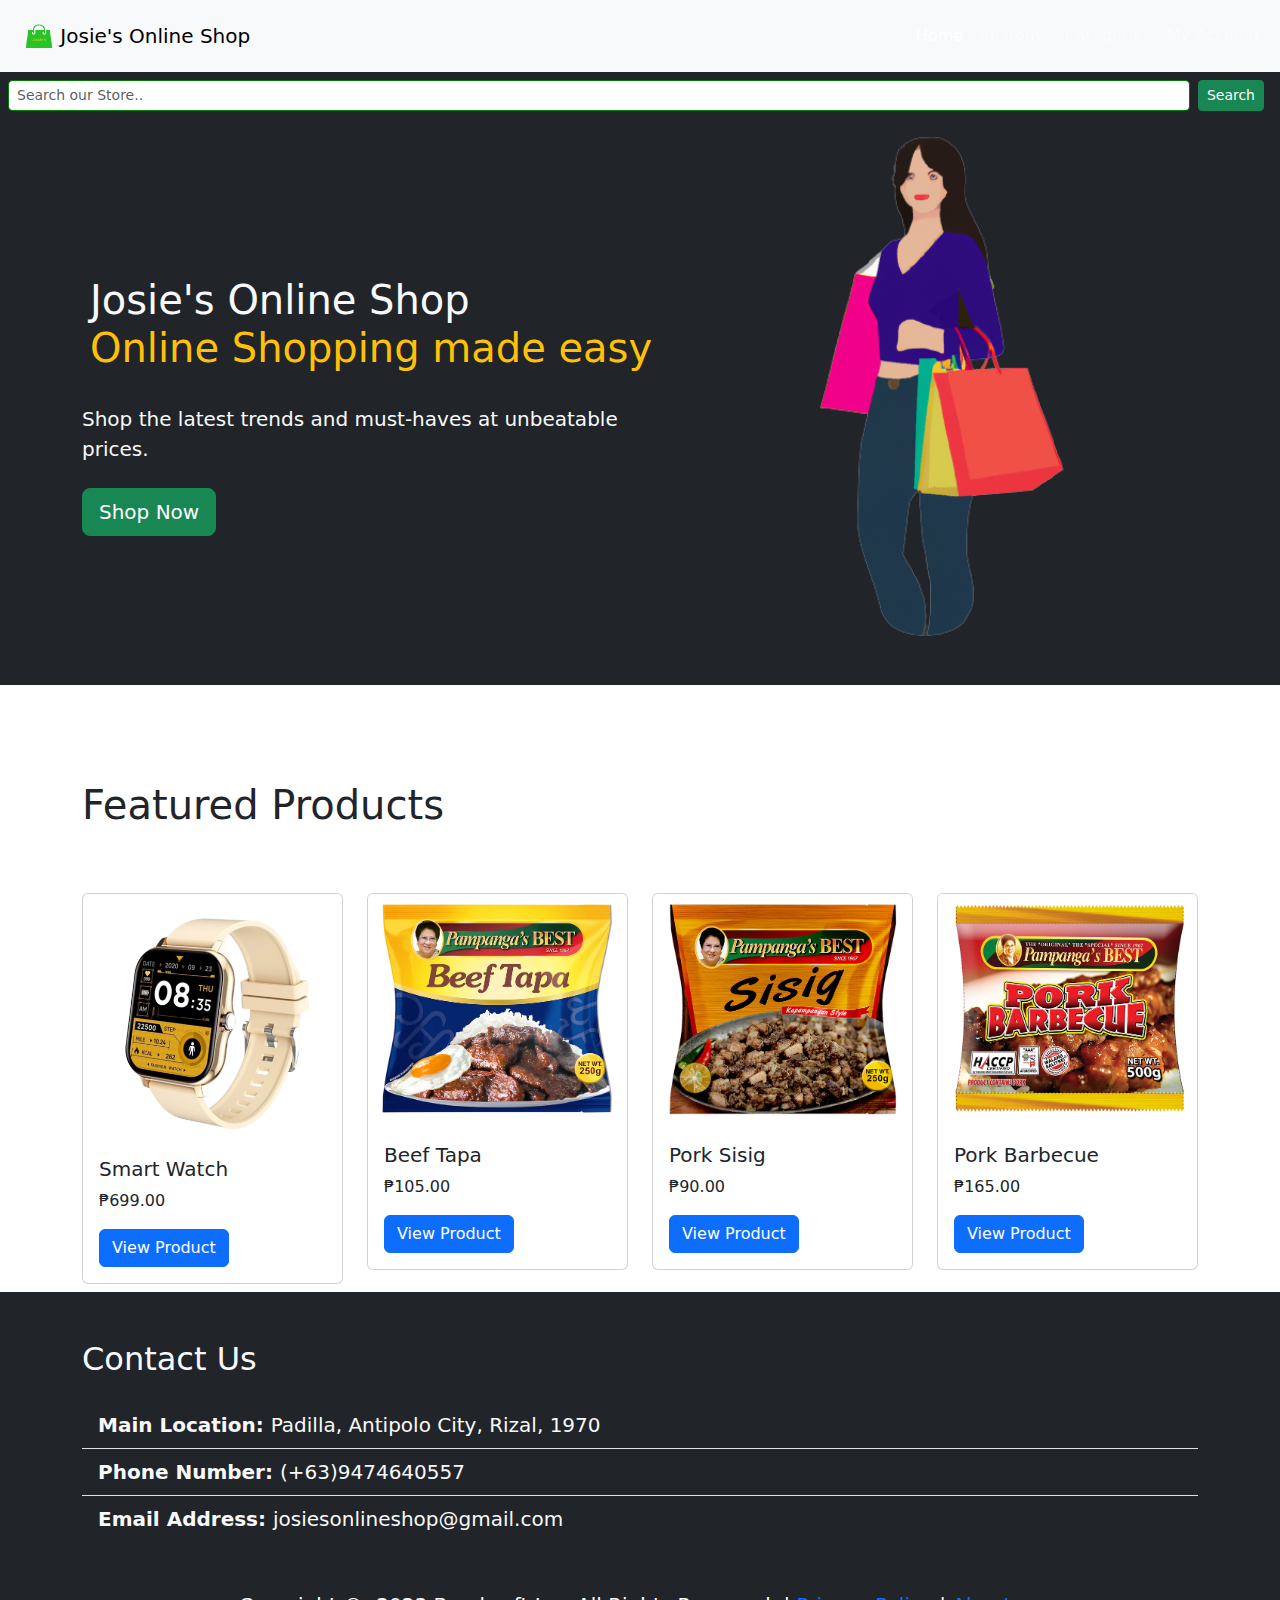
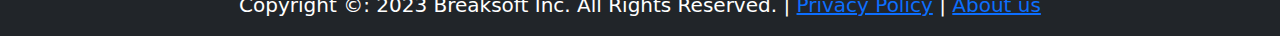
==== index.html @ be5e98fe "FIxed Navbar Toggler Color" ====
<!DOCTYPE html>
<html lang="en">
<head>
    <meta charset="UTF-8">
    <meta http-equiv="X-UA-Compatible" content="IE=edge">
    <meta name="viewport" content="width=device-width, initial-scale=1.0">
    <title>Josie's Online Shop</title>
    <link rel="shortcut icon" href="/assets/favicon.png" type="image/x-icon">
    <link rel="stylesheet" href="css/bootstrap.css" />
    <link rel="stylesheet" href="css/style.css" />
    <link rel="stylesheet" href="https://cdn.jsdelivr.net/npm/bootstrap-icons@1.3.0/font/bootstrap-icons.css">
    <style>
    </style>
</head>
<body class="d-flex flex-column min-vh-100">
    <header>
        <nav class="navbar navbar-dark sticky-top navbar-expand-lg bg-body-tertiary">
            <div class="container-fluid">
                <nav class="navbar bg-body-tertiary">
                    <div class="container-fluid">
                      <a class="navbar-brand" href="index.html">
                        <img src="/assets/logo.png" alt="Logo" width="30" height="24" class="d-inline-block align-text-top">
                        Josie's Online Shop
                      </a>
                    </div>
                  </nav>
              <button class="navbar-toggler" type="button" data-bs-toggle="collapse" data-bs-target="#navbarSupportedContent" aria-controls="navbarSupportedContent" aria-expanded="false" aria-label="Toggle navigation">
                <span class="navbar-toggler-icon"></span>
              </button>
              <div class="collapse navbar-collapse" id="navbarSupportedContent">
                <ul class="navbar-nav mb-2 mb-lg-0 ms-auto">
                  <li class="nav-item">
                    <a class="nav-link active" aria-current="page" href="#">Home</a>
                  </li>
                  <li class="nav-item">
                    <a class="nav-link" href="shop.html">All Items</a>
                  </li>
                  <li class="nav-item">
                    <a class="nav-link" href="categories.html">Categories</a>
                  </li>
                  <li class="nav-item">
                    <a class="nav-link" href="signin.html">My Account</a>
                  </li>
                </ul>
              </div>
            </div>
          </nav>
          <div class="container-fluid p-2 bg-dark">
            <form class="d-flex" role="search">
                <input class="form-control form-control-sm me-2" type="search" placeholder="Search our Store.." aria-label="Search">
                <button class="btn btn-success me-2 btn-sm" type="submit" id="searchBtn">Search</button>
            </form>
        </div>
        
    </header>
        <!-- ShowCase-->
        <section class="bg-dark text-light p-2">
            <div class="container py-2">
                <div class="d-flex align-items-center justify-content-between text-center text-sm-start">
                    <div>
                        <h1 class="p-2">Josie's Online Shop<br>
                            <span class="text-warning">
                                Online Shopping made easy
                            </span>
                        </h1>
                        <p class="lead my-4">
                            Shop the latest trends and must-haves at unbeatable prices.
                        </p>
                        <button class="btn btn-success btn-lg" id="shopNowButton">Shop Now</button>
                    </div>
                    <img class="img-fluid w-50 h-50 d-none d-sm-block" src="assets/showcase.png">
                </div>
            </div>
        </section>
    <main>
    <!--Feautured Products-->
    <section class="text-start div-md-2">
        <div class="container text-start pt-5">
            <h1 class="py-5 text-start" id="resultLabel">Featured Products</h1>
            <div class="row" id="productsContainer"></div>
        </div>
    </section>
    </main>
    <footer class="bg-dark mt-auto">
        <!--Contact-->
        <section class="p-5 text-light bg-dark">
            <div class="container">
                <div class="row g-4">
                    <div class="col-md">
                        <h2 class="mb-4">Contact Us</h2>
                        <ul class="list-group list-group-flush lead">
                            <li class="list-group-item bg-dark text-light">
                                <span class="fw-bold">Main Location: </span> Padilla, Antipolo City, Rizal, 1970
                            </li>
                            <li class="list-group-item bg-dark text-light">
                                <span class="fw-bold">Phone Number: </span>(+63)9474640557
                            </li>
                            <li class="list-group-item bg-dark text-light">
                                <span class="fw-bold">Email Address: </span>josiesonlineshop@gmail.com
                            </li>
                        </ul>
                    </div>
                </div>
            </div>
        </section>
        <div class="container">
            <p class="text-center text-white lead">Copyright &copy: 2023 Breaksoft Inc. All Rights Reserved. | <a href="#">Privacy Policy</a> | <a href="#">About us</a></p>
            <button type="button" class="btn btn-warning btn-floating btn-lg rounded-circle" id="btn-back-to-top">
                <i class="bi bi-box-arrow-in-up"></i>
            </button>
        </div>
    </footer>
    <script src="js/bootstrap.bundle.js"></script>
    <script src="index.js"></script>
    <script src="search.js"></script>
</body>
</html>
---- css/style.css ----
@media(min-width: 78px) {
    .search-input {
        width: 50%;;
    }
}

#btn-back-to-top {
    position: fixed;
    bottom: 20px;
    right: 20px;
    display: none;
  }
  
  input:valid {
    border: 1px solid green;
  }
  
  input:invalid {
    border: 1px solid red;
  }

  @font-face {
    font-family: 'Dancing Script';
    src: url('../assets/dancing_script.ttf') format('truetype');
    font-weight: normal;
    font-style: normal;
  }
  
  .dancing-script {
    font-family: 'Dancing Script', sans-serif;
  }
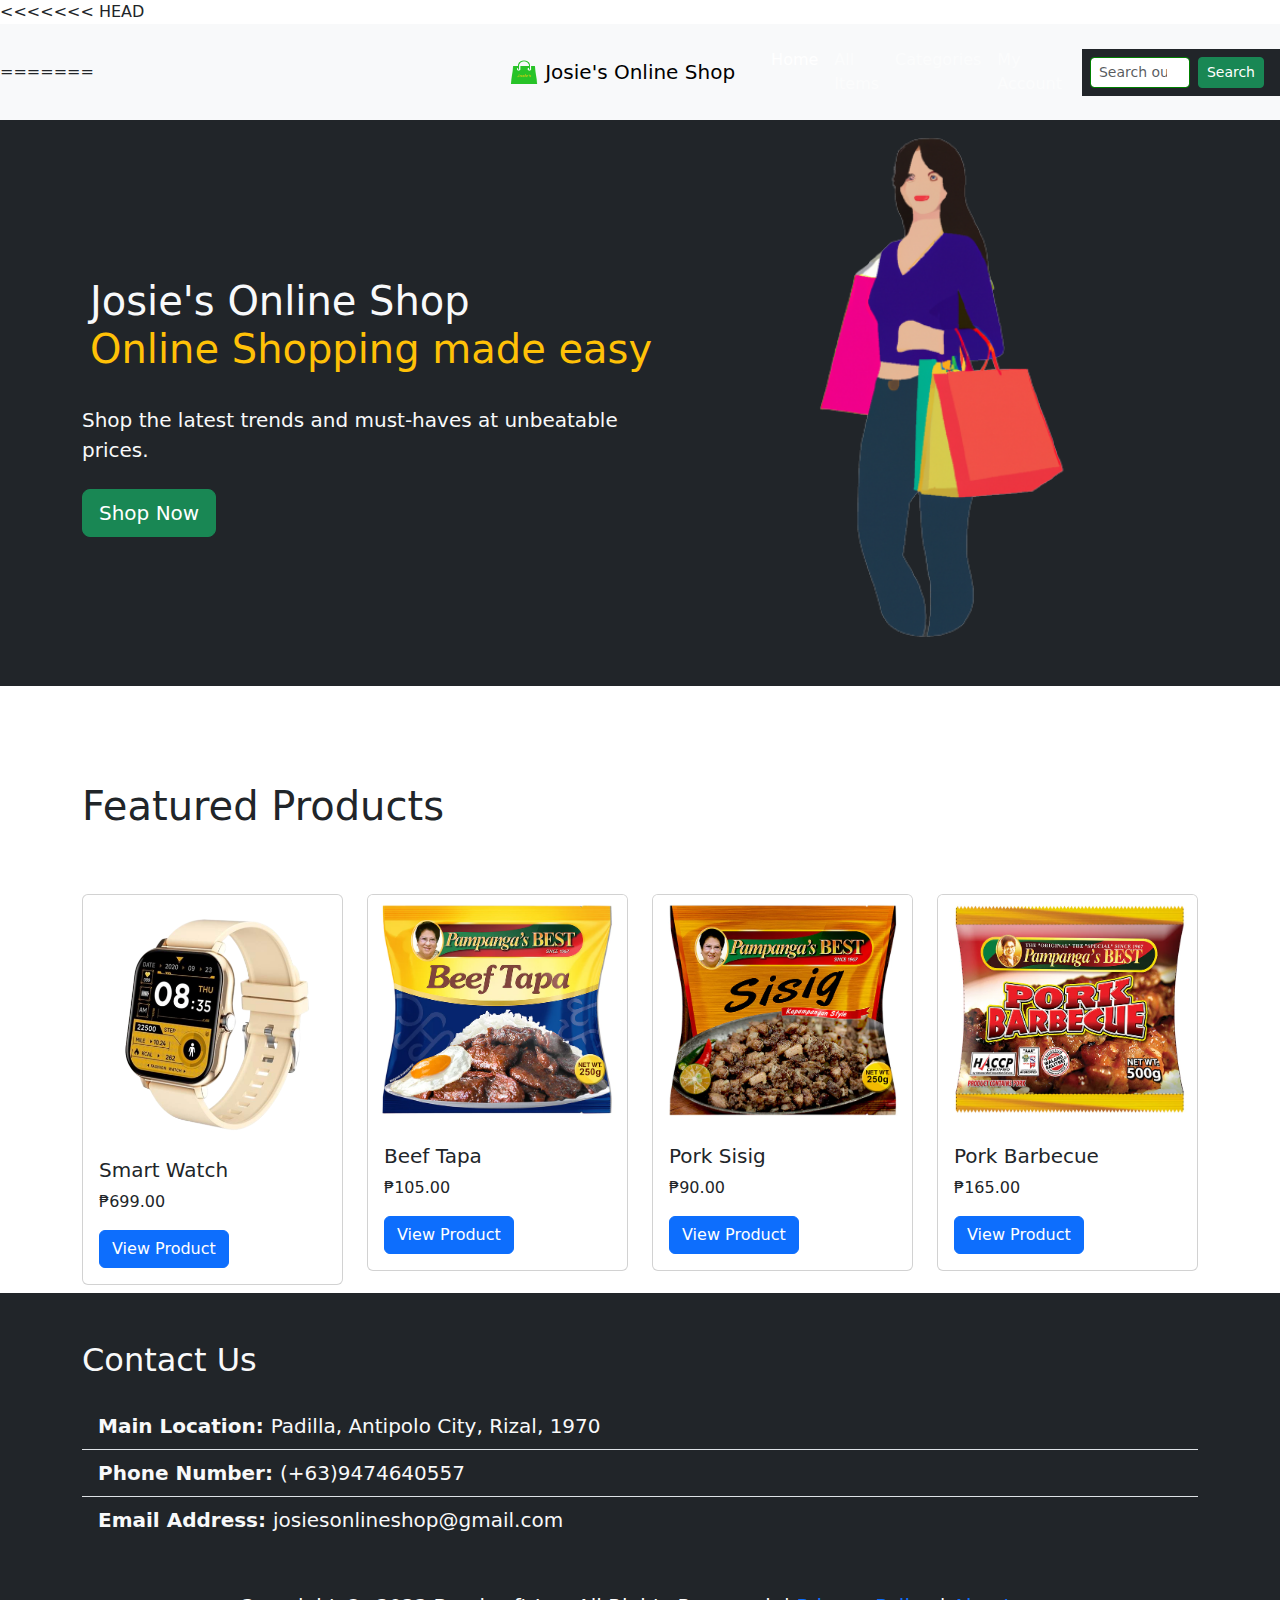
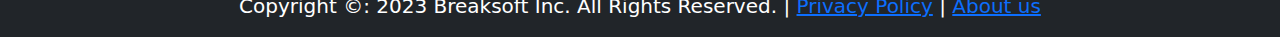
==== commit a975e5b5: "Merge branch 'main' of https://github.com/DumbChester021/ShoppingWebsiteTemplate" ====
--- a/index.html
+++ b/index.html
@@ -14,7 +14,11 @@
 </head>
 <body class="d-flex flex-column min-vh-100">
     <header>
+<<<<<<< HEAD
         <nav class="navbar navbar-dark sticky-top navbar-expand-lg bg-body-tertiary">
+=======
+        <nav class="navbar navbar-dark bg-dark navbar-expand-lg bg-body-tertiary text-light">
+>>>>>>> 486dcfcb17bca949e16d7b21ca4e29cc98565cba
             <div class="container-fluid">
                 <nav class="navbar bg-body-tertiary">
                     <div class="container-fluid">
@@ -24,7 +28,7 @@
                       </a>
                     </div>
                   </nav>
-              <button class="navbar-toggler" type="button" data-bs-toggle="collapse" data-bs-target="#navbarSupportedContent" aria-controls="navbarSupportedContent" aria-expanded="false" aria-label="Toggle navigation">
+              <button class="navbar-toggler" type="button" data-bs-toggle="collapse" data-bs-target="#navbarSupportedContent" aria-controls="navbarSupportedContent" aria-expanded="false" aria-label="Toggle navigation" data-bs-theme="dark">
                 <span class="navbar-toggler-icon"></span>
               </button>
               <div class="collapse navbar-collapse" id="navbarSupportedContent">
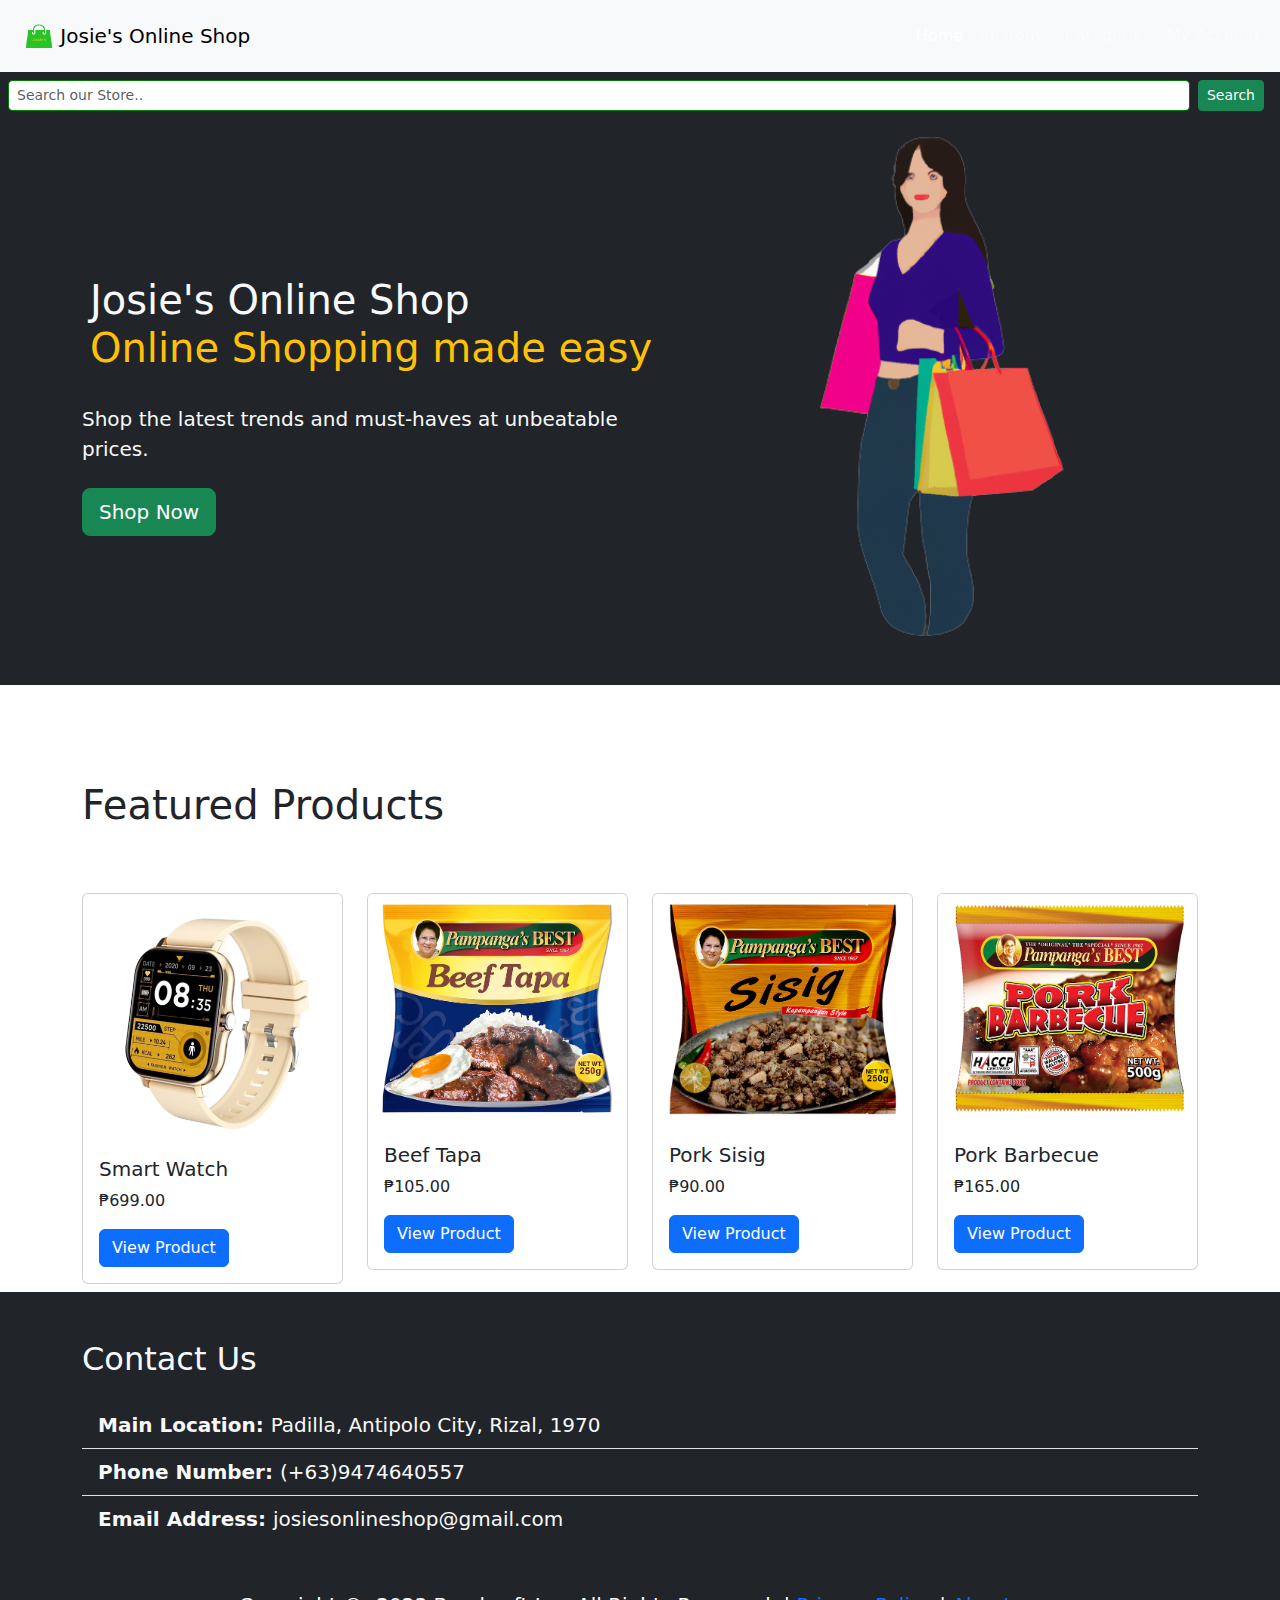
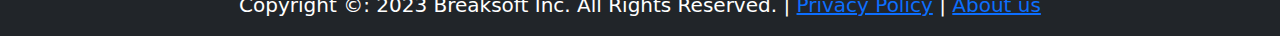
==== commit b3fe3f72: "Merged branch" ====
--- a/index.html
+++ b/index.html
@@ -14,11 +14,7 @@
 </head>
 <body class="d-flex flex-column min-vh-100">
     <header>
-<<<<<<< HEAD
         <nav class="navbar navbar-dark sticky-top navbar-expand-lg bg-body-tertiary">
-=======
-        <nav class="navbar navbar-dark bg-dark navbar-expand-lg bg-body-tertiary text-light">
->>>>>>> 486dcfcb17bca949e16d7b21ca4e29cc98565cba
             <div class="container-fluid">
                 <nav class="navbar bg-body-tertiary">
                     <div class="container-fluid">
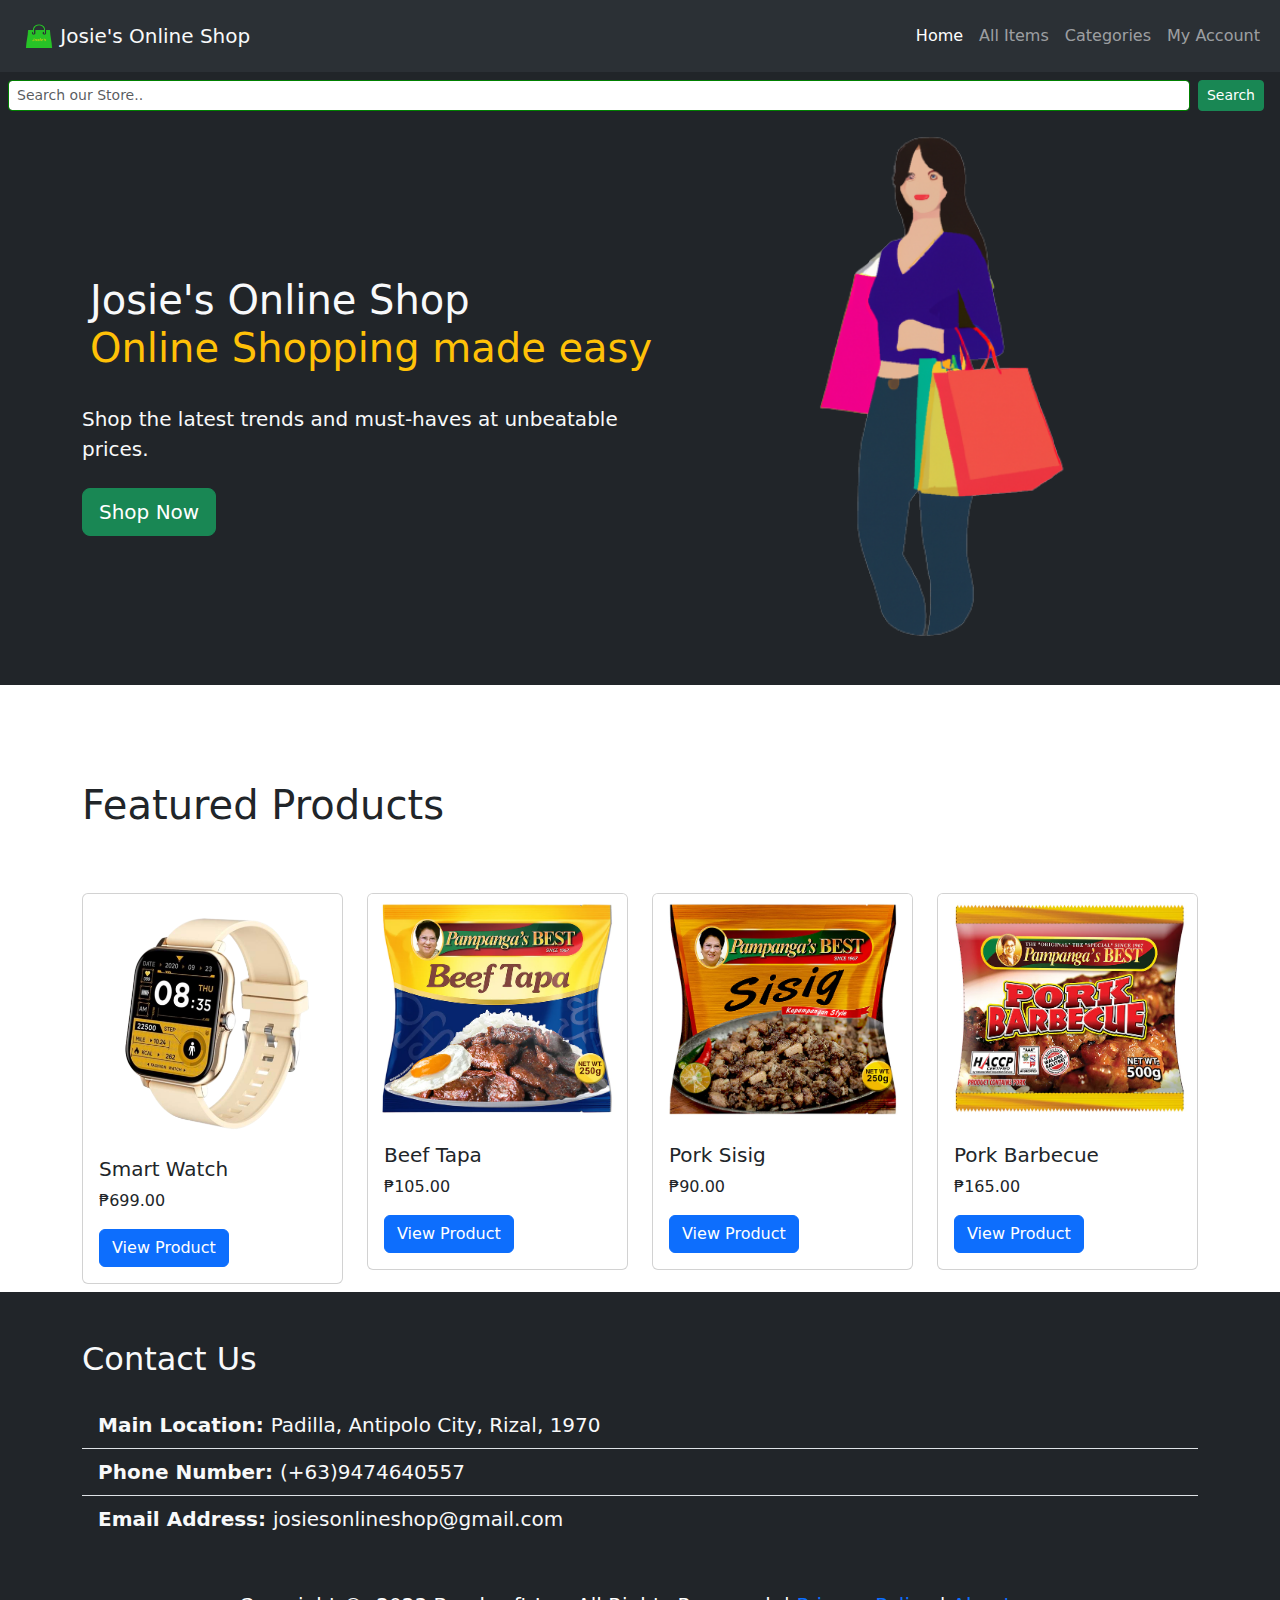
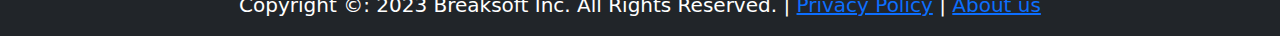
==== commit 5c5440ae: "Fixed Navbar Color Again" ====
--- a/index.html
+++ b/index.html
@@ -14,7 +14,7 @@
 </head>
 <body class="d-flex flex-column min-vh-100">
     <header>
-        <nav class="navbar navbar-dark sticky-top navbar-expand-lg bg-body-tertiary">
+        <nav class="navbar navbar-dark navbar-expand-lg bg-body-tertiary" data-bs-theme="dark">
             <div class="container-fluid">
                 <nav class="navbar bg-body-tertiary">
                     <div class="container-fluid">
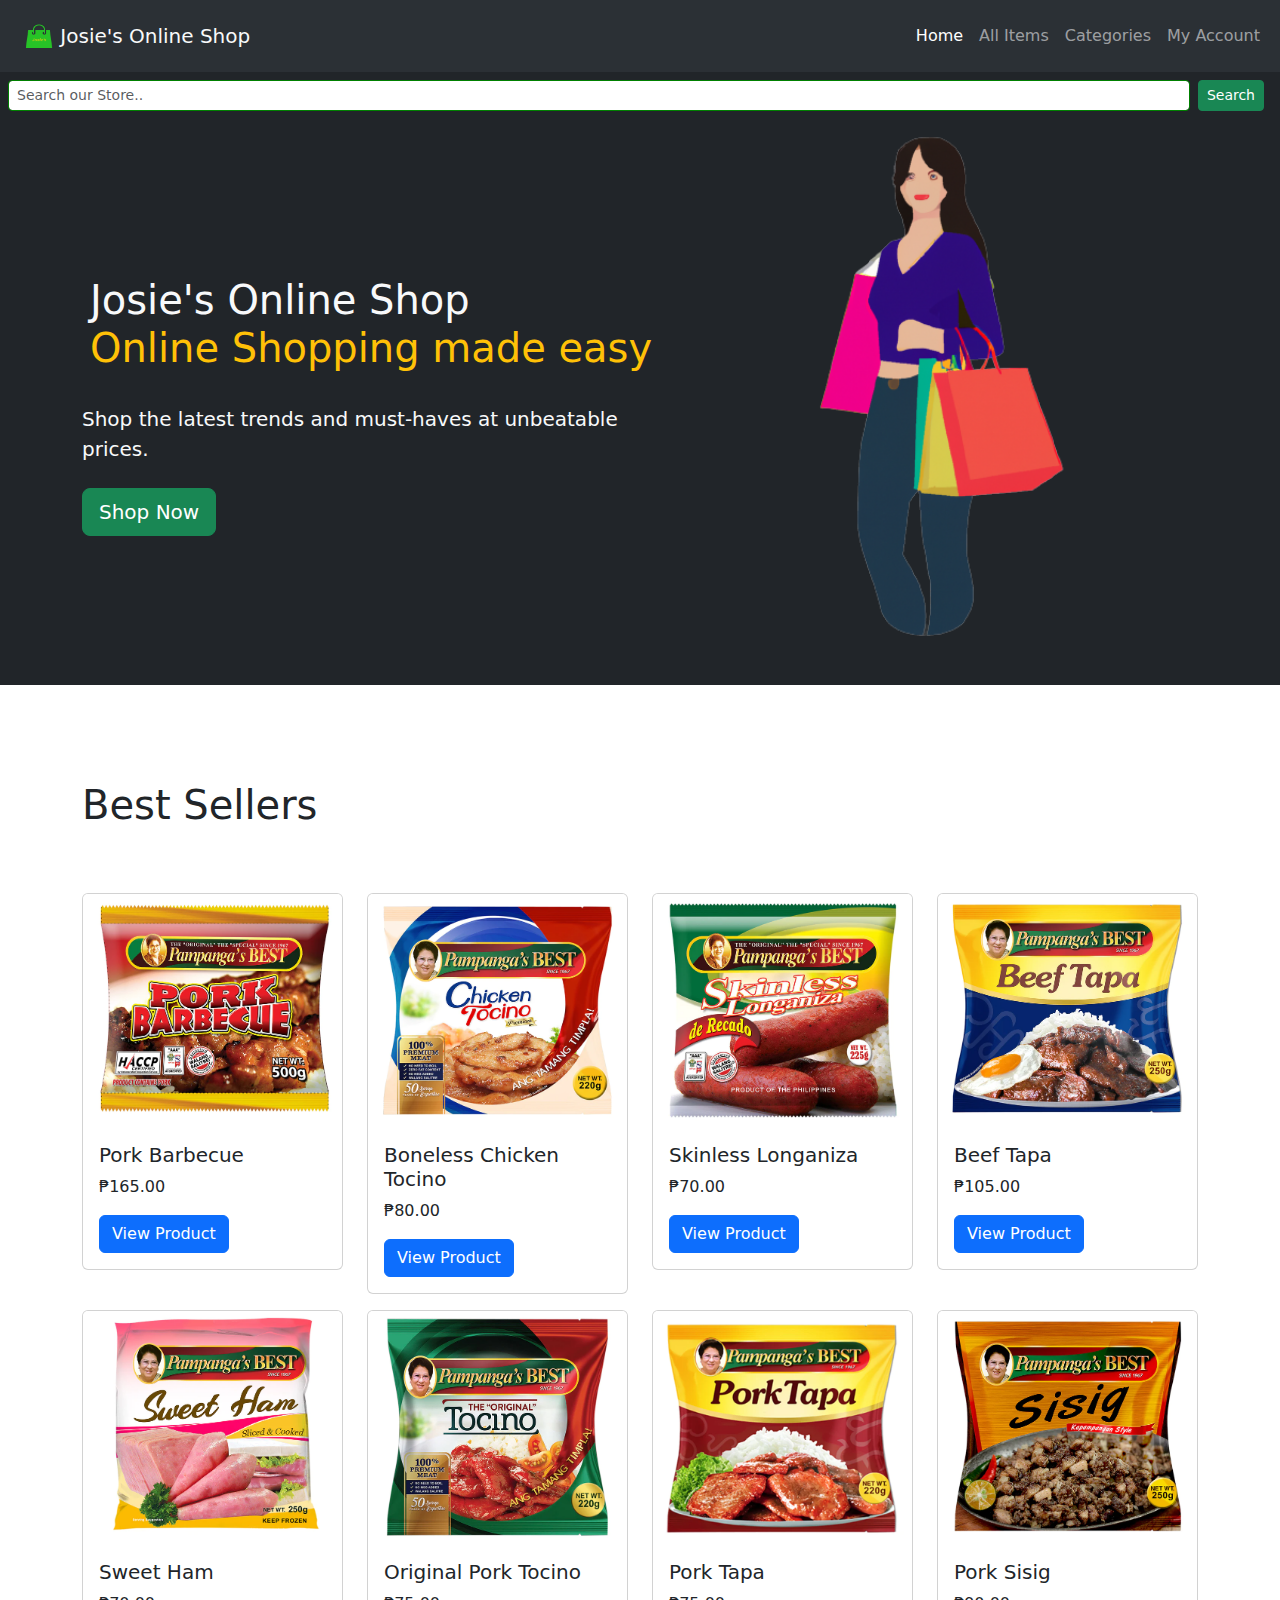
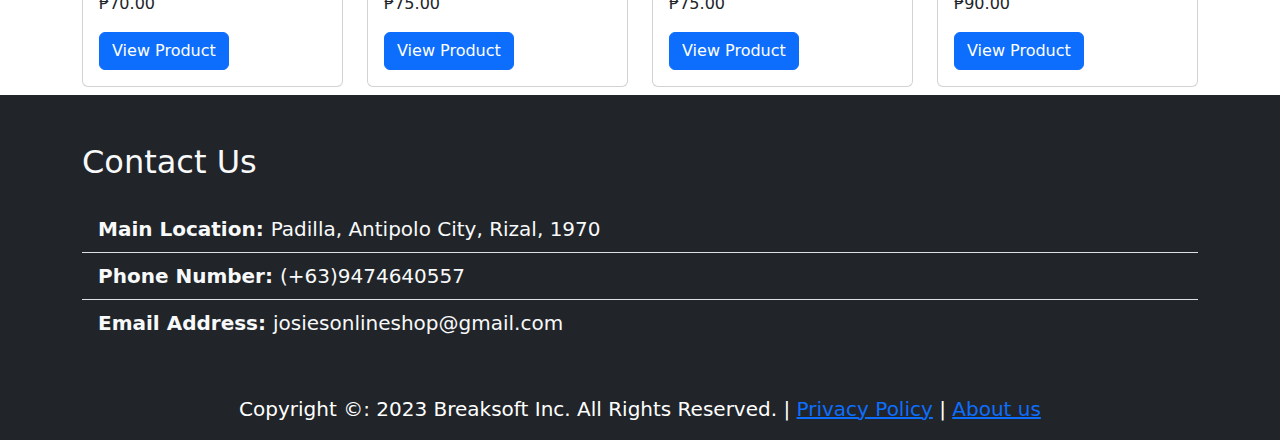
==== commit 2724d349: "Fixed some prices" ====
--- a/index.html
+++ b/index.html
@@ -76,7 +76,7 @@
     <!--Feautured Products-->
     <section class="text-start div-md-2">
         <div class="container text-start pt-5">
-            <h1 class="py-5 text-start" id="resultLabel">Featured Products</h1>
+            <h1 class="py-5 text-start" id="resultLabel">Best Sellers</h1>
             <div class="row" id="productsContainer"></div>
         </div>
     </section>
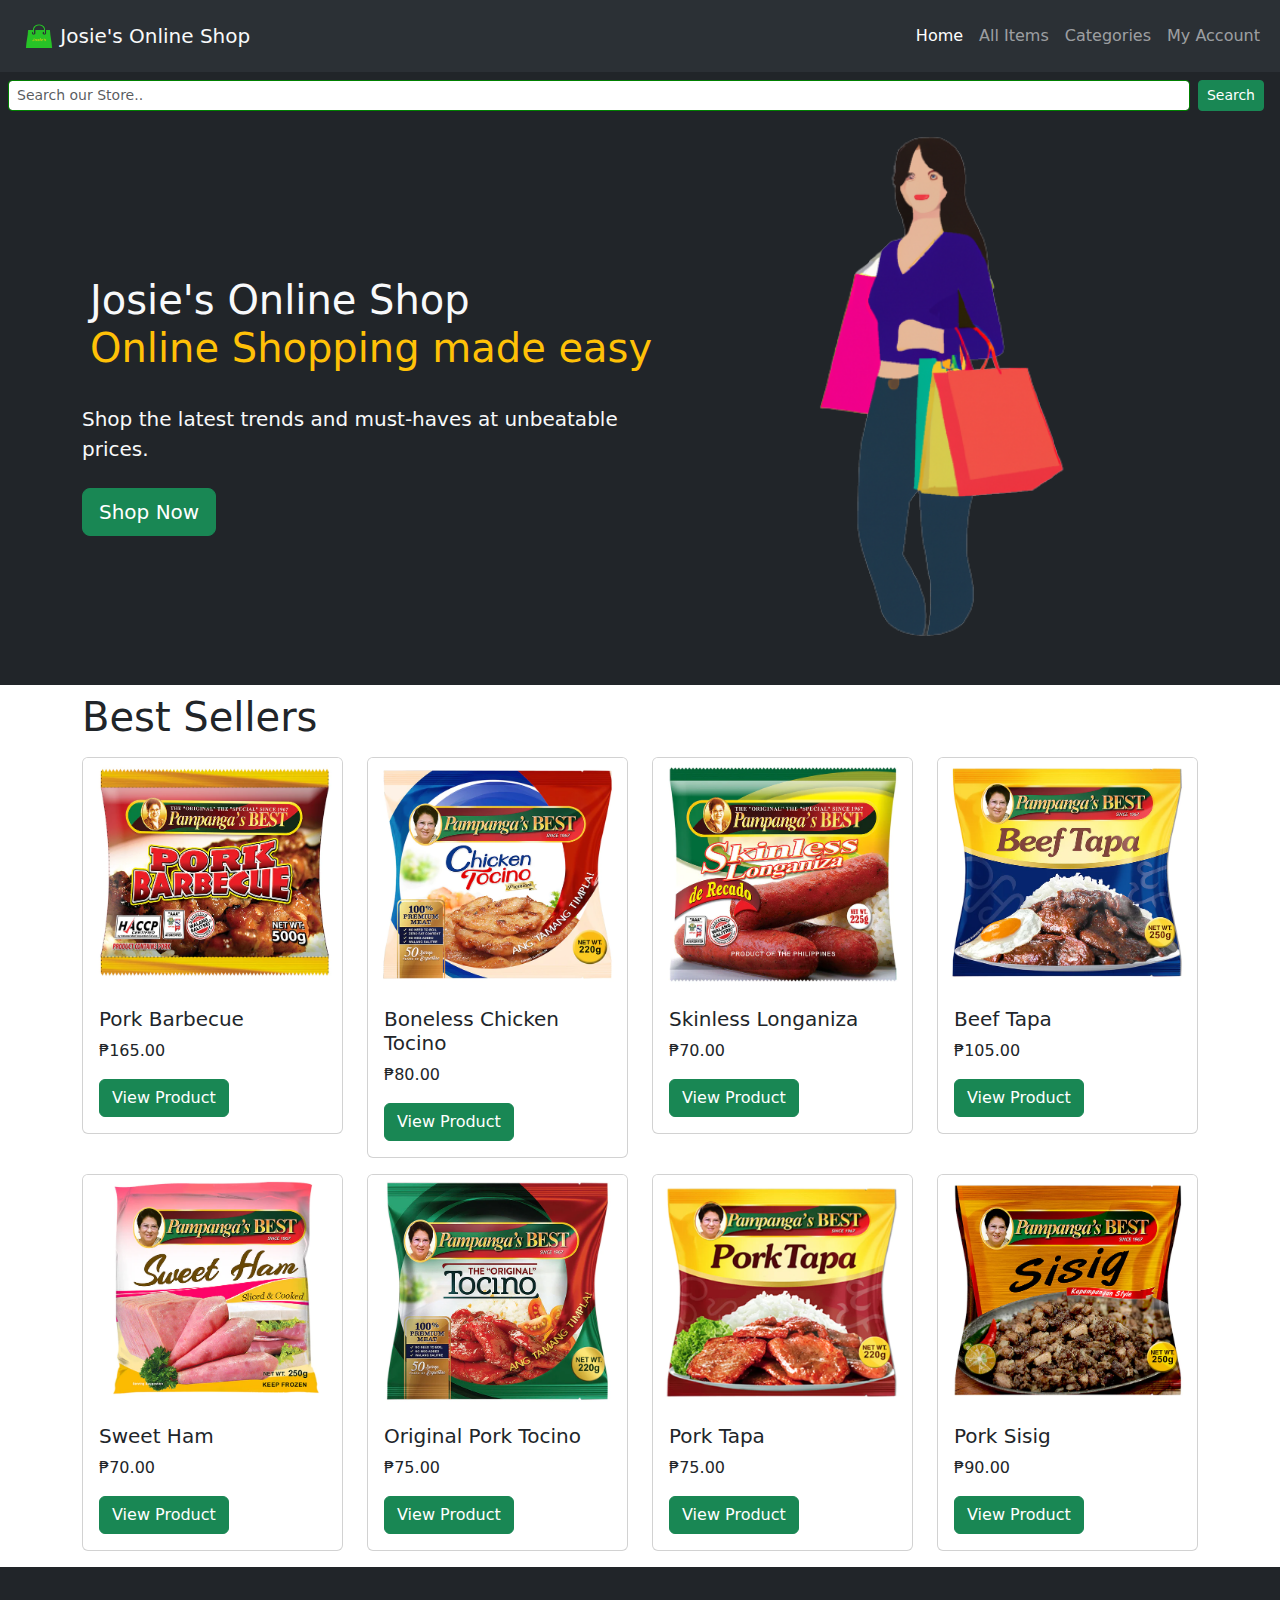
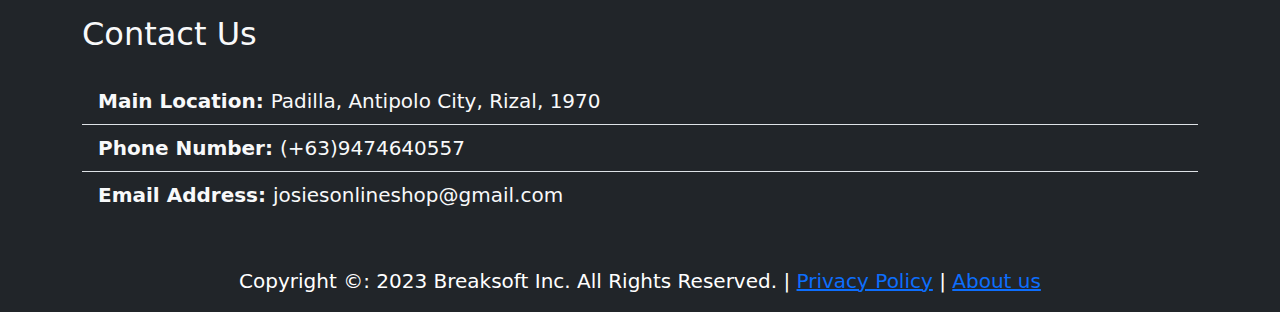
==== commit eb25f94c: "Overall Design Cleanup" ====
--- a/index.html
+++ b/index.html
@@ -13,7 +13,7 @@
     </style>
 </head>
 <body class="d-flex flex-column min-vh-100">
-    <header>
+<header>
         <nav class="navbar navbar-dark navbar-expand-lg bg-body-tertiary" data-bs-theme="dark">
             <div class="container-fluid">
                 <nav class="navbar bg-body-tertiary">
@@ -51,7 +51,6 @@
                 <button class="btn btn-success me-2 btn-sm" type="submit" id="searchBtn">Search</button>
             </form>
         </div>
-        
     </header>
         <!-- ShowCase-->
         <section class="bg-dark text-light p-2">
@@ -74,9 +73,9 @@
         </section>
     <main>
     <!--Feautured Products-->
-    <section class="text-start div-md-2">
-        <div class="container text-start pt-5">
-            <h1 class="py-5 text-start" id="resultLabel">Best Sellers</h1>
+    <section class="text-start div-md-2 p-2">
+        <div class="container text-start">
+            <h1 class="text-start" id="resultLabel">Best Sellers</h1>
             <div class="row" id="productsContainer"></div>
         </div>
     </section>
@@ -105,7 +104,7 @@
         </section>
         <div class="container">
             <p class="text-center text-white lead">Copyright &copy: 2023 Breaksoft Inc. All Rights Reserved. | <a href="#">Privacy Policy</a> | <a href="#">About us</a></p>
-            <button type="button" class="btn btn-warning btn-floating btn-lg rounded-circle" id="btn-back-to-top">
+            <button type="button" class="btn btn-success btn-floating btn-lg rounded-circle" id="btn-back-to-top">
                 <i class="bi bi-box-arrow-in-up"></i>
             </button>
         </div>
--- a/css/style.css
+++ b/css/style.css
@@ -29,4 +29,10 @@
   .dancing-script {
     font-family: 'Dancing Script', sans-serif;
   }
+  .img-container{
+    width: 500px;
+    height: 500px;
+    object-fit: cover;
+ }
+ 
   
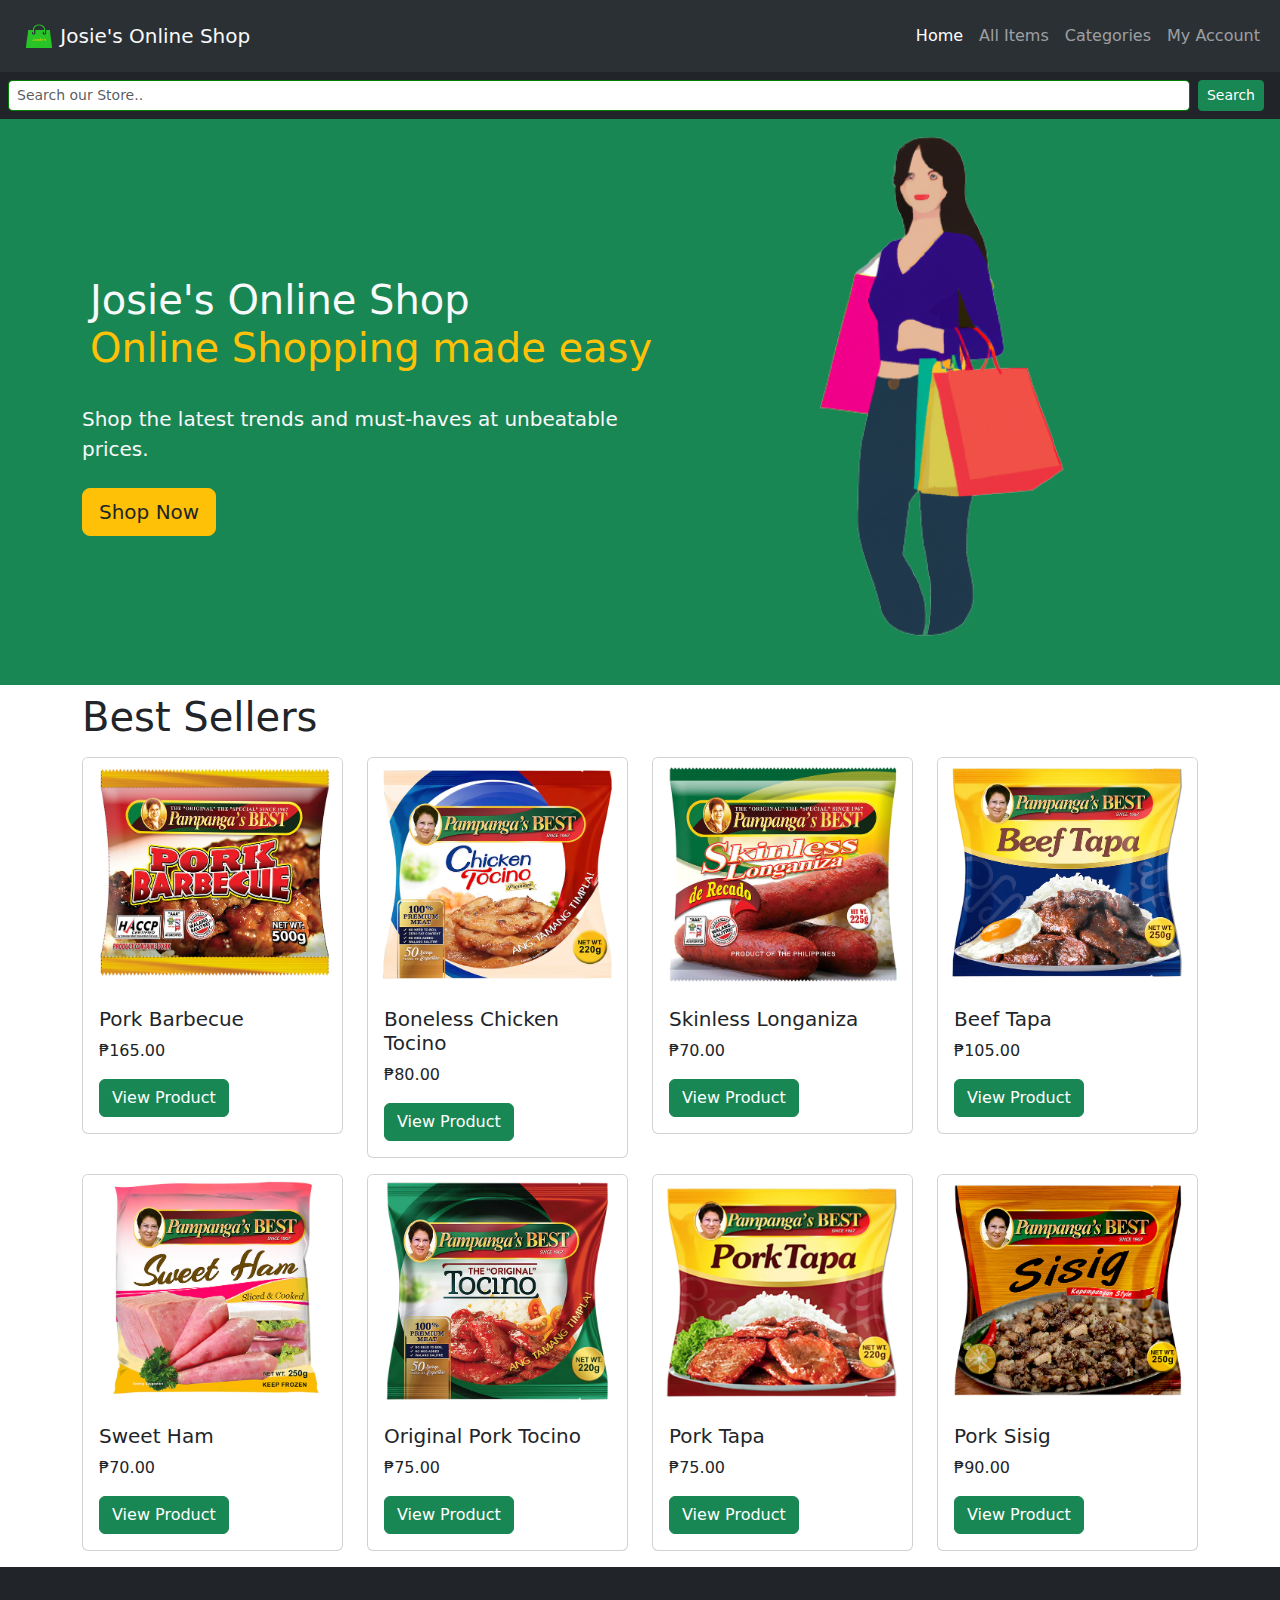
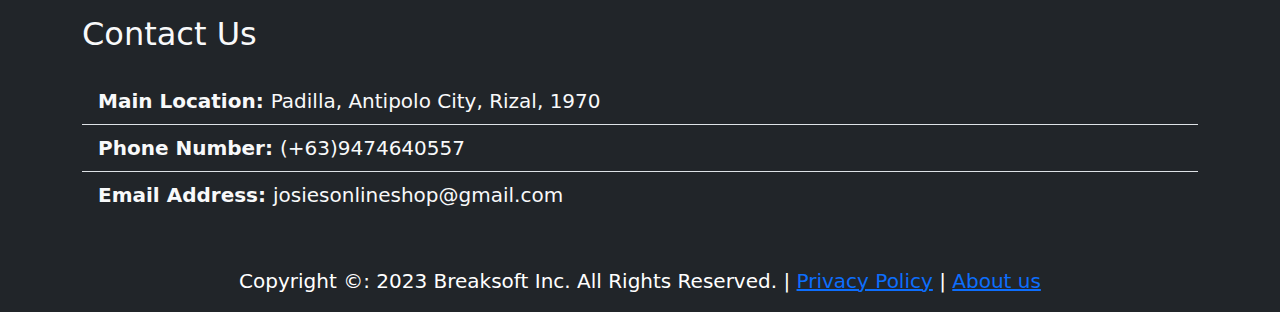
==== commit 307186c5: "Added the Category Selector" ====
--- a/index.html
+++ b/index.html
@@ -53,7 +53,7 @@
         </div>
     </header>
         <!-- ShowCase-->
-        <section class="bg-dark text-light p-2">
+        <section class="bg-success text-light p-2">
             <div class="container py-2">
                 <div class="d-flex align-items-center justify-content-between text-center text-sm-start">
                     <div>
@@ -65,7 +65,7 @@
                         <p class="lead my-4">
                             Shop the latest trends and must-haves at unbeatable prices.
                         </p>
-                        <button class="btn btn-success btn-lg" id="shopNowButton">Shop Now</button>
+                        <button class="btn btn-warning btn-lg text-dark lead" id="shopNowButton">Shop Now</button>
                     </div>
                     <img class="img-fluid w-50 h-50 d-none d-sm-block" src="assets/showcase.png">
                 </div>
